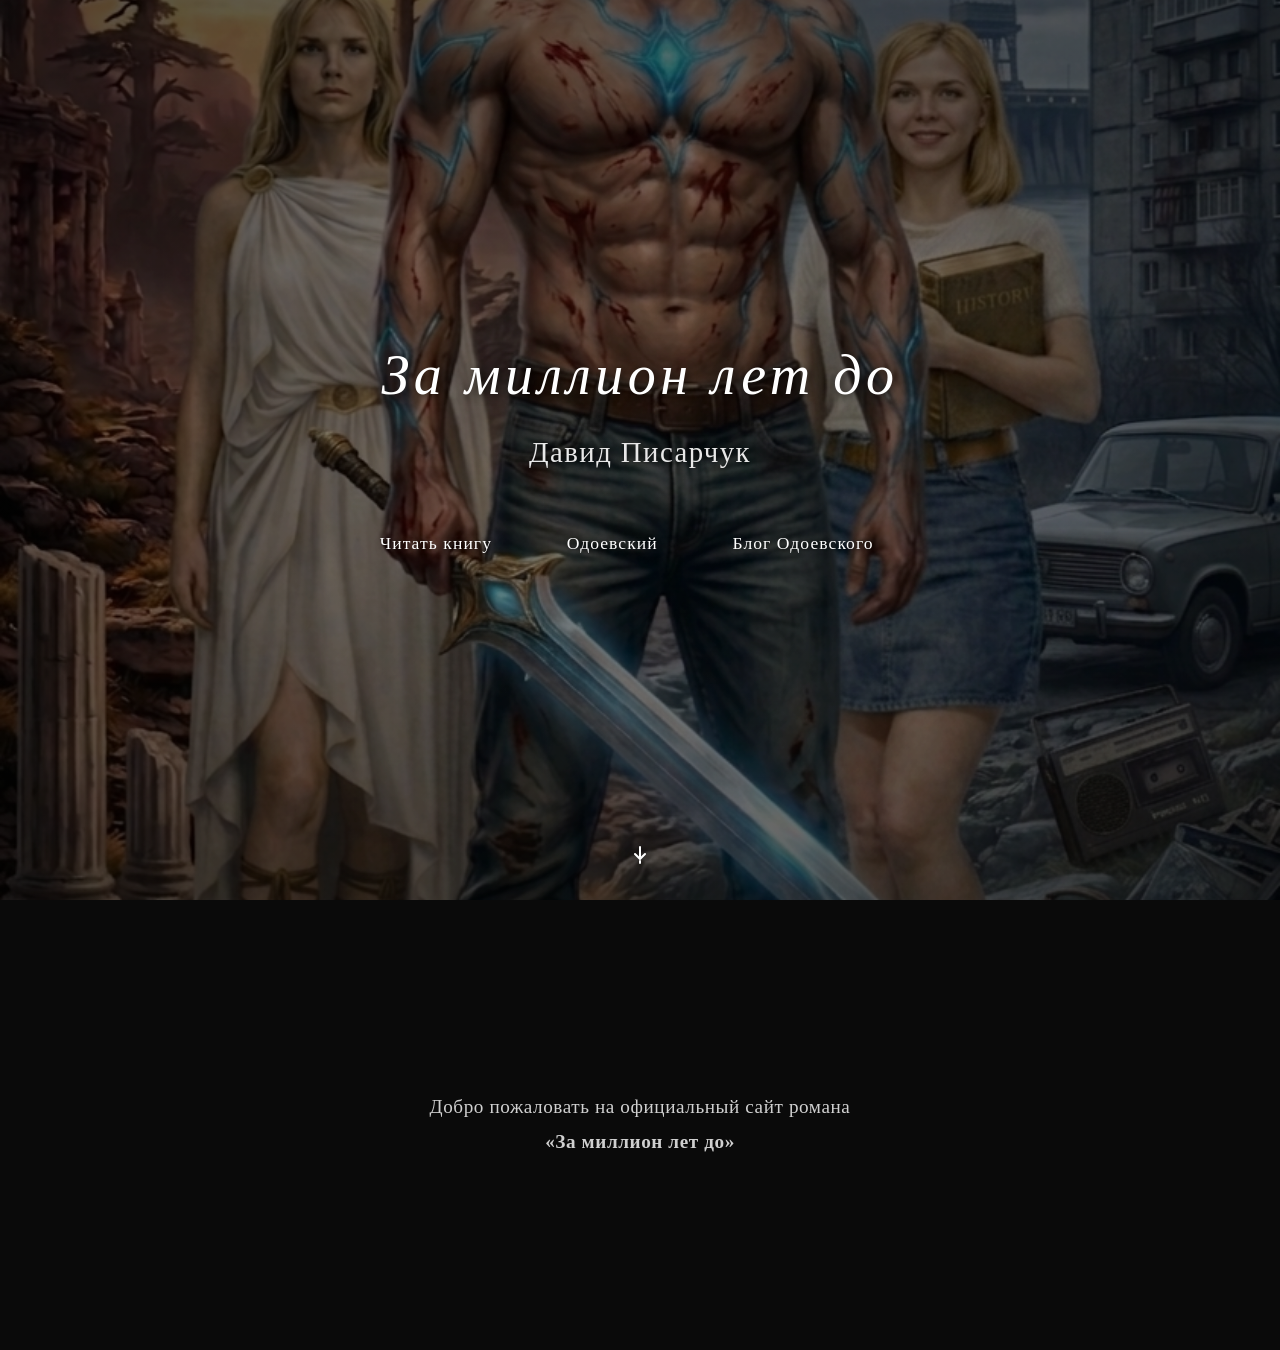
==== index.html @ 99cd32bf "Initial commit" ====
<!DOCTYPE html>
<html lang="ru">
<head>
    <meta charset="UTF-8">
    <meta name="viewport" content="width=device-width, initial-scale=1.0">
    <title>За миллион лет до — Давид Писарчук</title>
    <style>
        * {
            margin: 0;
            padding: 0;
            box-sizing: border-box;
        }

        html {
            scroll-behavior: smooth;
        }

        body {
            font-family: 'Georgia', 'Garamond', serif;
            overflow-x: hidden;
            background-color: #0a0a0a;
        }

        /* Hero Section */
        .hero {
            position: fixed;
            top: 0;
            left: 0;
            width: 100%;
            height: 100vh;
            background: linear-gradient(rgba(0, 0, 0, 0.3), rgba(0, 0, 0, 0.3)),
                        url('img/cover.jpg') center / cover no-repeat fixed;
            display: flex;
            align-items: center;
            justify-content: center;
            z-index: 1;
            overflow: hidden;
        }

        .hero::before {
            content: '';
            position: absolute;
            top: 0;
            left: 0;
            width: 100%;
            height: 100%;
            background: radial-gradient(ellipse at center, transparent 0%, rgba(0, 0, 0, 0.4) 100%);
            pointer-events: none;
        }

        .hero-overlay {
            position: absolute;
            top: 0;
            left: 0;
            width: 100%;
            height: 100%;
            background-color: rgba(0, 0, 0, 0.2);
            transition: background-color 0.3s ease-out;
            pointer-events: none;
        }

        /* Hero Content */
        .hero-content {
            position: relative;
            z-index: 10;
            text-align: center;
            color: #ffffff;
            animation: fadeInUp 1.2s ease-out;
        }

        @keyframes fadeInUp {
            from {
                opacity: 0;
                transform: translateY(30px);
            }
            to {
                opacity: 1;
                transform: translateY(0);
            }
        }

        .hero-title {
            font-size: 3.5rem;
            font-weight: 300;
            letter-spacing: 0.08em;
            line-height: 1.3;
            margin-bottom: 1.5rem;
            text-shadow: 2px 2px 8px rgba(0, 0, 0, 0.7);
            font-style: italic;
        }

        .hero-author {
            font-size: 1.8rem;
            font-weight: 300;
            letter-spacing: 0.05em;
            text-shadow: 1px 1px 6px rgba(0, 0, 0, 0.7);
            margin-bottom: 4rem;
            color: #e8e8e8;
        }

        /* Navigation Menu */
        .nav-menu {
            display: flex;
            gap: 3rem;
            flex-wrap: wrap;
            justify-content: center;
            margin-top: 3rem;
        }

        .nav-link {
            color: #ffffff;
            text-decoration: none;
            font-size: 1.1rem;
            letter-spacing: 0.06em;
            border-bottom: 2px solid transparent;
            transition: all 0.3s ease;
            padding-bottom: 0.3rem;
            text-shadow: 1px 1px 4px rgba(0, 0, 0, 0.6);
            position: relative;
        }

        .nav-link:hover {
            border-bottom-color: #ffffff;
            transform: translateY(-2px);
        }

        .nav-link::after {
            content: '→';
            margin-left: 0.5rem;
            opacity: 0;
            transition: opacity 0.3s ease;
        }

        .nav-link:hover::after {
            opacity: 1;
        }

        /* Scroll indicator */
        .scroll-indicator {
            position: absolute;
            bottom: 30px;
            left: 50%;
            transform: translateX(-50%);
            z-index: 20;
            animation: bounce 2s infinite;
        }

        @keyframes bounce {
            0%, 100% {
                transform: translateX(-50%) translateY(0);
            }
            50% {
                transform: translateX(-50%) translateY(10px);
            }
        }

        .scroll-indicator svg {
            width: 24px;
            height: 24px;
            stroke: #ffffff;
            fill: none;
            stroke-width: 2;
            filter: drop-shadow(0 1px 2px rgba(0, 0, 0, 0.5));
        }

        /* Content section */
        .content-section {
            position: relative;
            z-index: 2;
            margin-top: 100vh;
            padding: 4rem 2rem;
            background-color: #0a0a0a;
            color: #ffffff;
            text-align: center;
            min-height: 50vh;
            display: flex;
            align-items: center;
            justify-content: center;
        }

        .content-text {
            max-width: 600px;
            font-size: 1.2rem;
            line-height: 1.8;
            letter-spacing: 0.03em;
            color: #d0d0d0;
        }

        /* Responsive */
        @media (max-width: 768px) {
            .hero-title {
                font-size: 2.2rem;
            }

            .hero-author {
                font-size: 1.3rem;
            }

            .nav-menu {
                gap: 1.5rem;
                flex-direction: column;
                align-items: center;
            }

            .nav-link {
                font-size: 1rem;
            }
        }

        @media (max-width: 480px) {
            .hero-title {
                font-size: 1.8rem;
            }

            .hero-author {
                font-size: 1rem;
            }

            .nav-link {
                font-size: 0.9rem;
            }
        }
    </style>
</head>
<body>
    <section class="hero">
        <div class="hero-overlay" id="heroOverlay"></div>
        
        <div class="hero-content">
            <h1 class="hero-title">За миллион лет до</h1>
            <p class="hero-author">Давид Писарчук</p>
            
            <nav class="nav-menu">
                <a href="/kniga/" class="nav-link">Читать книгу</a>
                <a href="/odoevsky/" class="nav-link">Одоевский</a>
                <a href="/blog-odoevskogo/" class="nav-link">Блог Одоевского</a>
            </nav>
        </div>

        <div class="scroll-indicator">
            <svg viewBox="0 0 24 24" xmlns="http://www.w3.org/2000/svg">
                <path d="M12 5v10m0 4v2" stroke-linecap="round"/>
                <path d="M7 12l5 5 5-5" stroke-linecap="round" stroke-linejoin="round"/>
            </svg>
        </div>
    </section>

    <section class="content-section">
        <div class="content-text">
            <p>Добро пожаловать на официальный сайт романа<br><strong>«За миллион лет до»</strong></p>
        </div>
    </section>

    <script>
        // Smooth scroll effect with overlay color transition
        const heroOverlay = document.getElementById('heroOverlay');
        
        window.addEventListener('scroll', () => {
            const scrollPercent = window.scrollY / window.innerHeight;
            const overlayOpacity = Math.min(scrollPercent * 0.6, 0.8);
            
            heroOverlay.style.backgroundColor = `rgba(0, 0, 0, ${0.2 + overlayOpacity})`;
        });

        // Smooth scroll for navigation links
        document.querySelectorAll('a[href^="/"]').forEach(link => {
            link.addEventListener('click', (e) => {
                // Allow default navigation
                return true;
            });
        });
    </script>
</body>
</html>
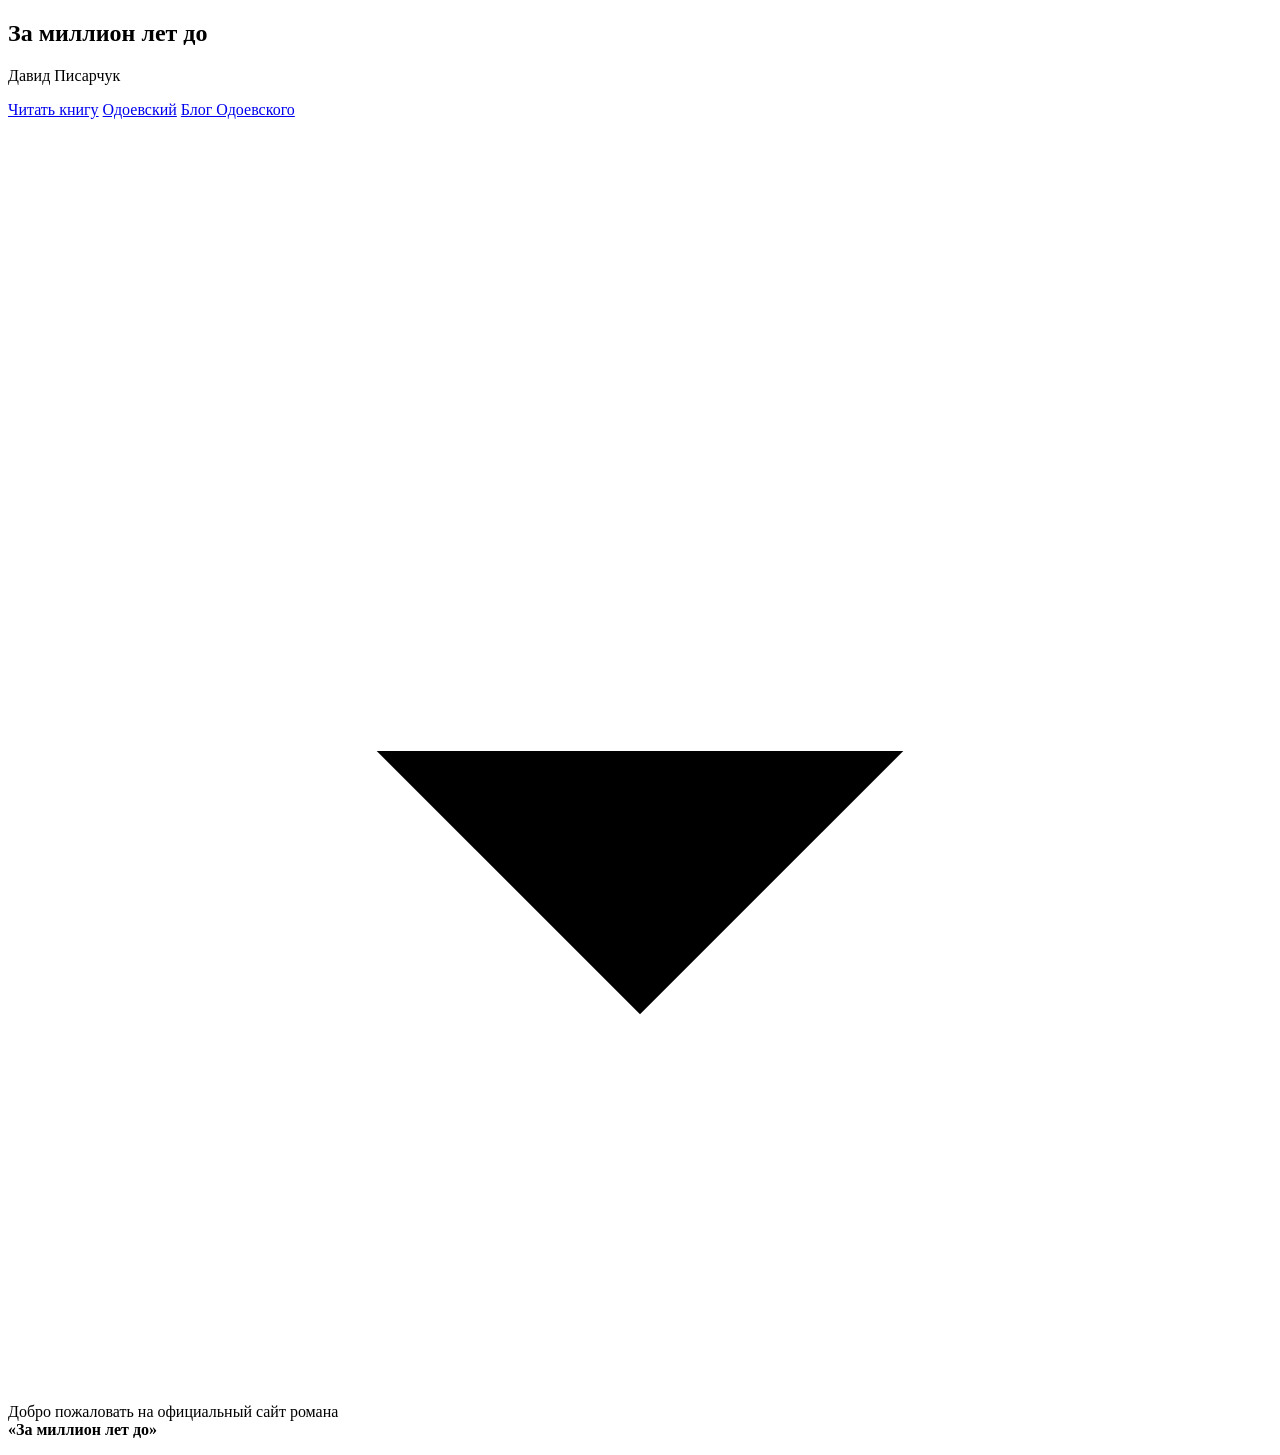
==== commit 5fbab282: "update index.html" ====
--- a/index.html
+++ b/index.html
@@ -1,226 +1,10 @@
 <!DOCTYPE html>
 <html lang="ru">
 <head>
-    <meta charset="UTF-8">
-    <meta name="viewport" content="width=device-width, initial-scale=1.0">
-    <title>За миллион лет до — Давид Писарчук</title>
-    <style>
-        * {
-            margin: 0;
-            padding: 0;
-            box-sizing: border-box;
-        }
-
-        html {
-            scroll-behavior: smooth;
-        }
-
-        body {
-            font-family: 'Georgia', 'Garamond', serif;
-            overflow-x: hidden;
-            background-color: #0a0a0a;
-        }
-
-        /* Hero Section */
-        .hero {
-            position: fixed;
-            top: 0;
-            left: 0;
-            width: 100%;
-            height: 100vh;
-            background: linear-gradient(rgba(0, 0, 0, 0.3), rgba(0, 0, 0, 0.3)),
-                        url('img/cover.jpg') center / cover no-repeat fixed;
-            display: flex;
-            align-items: center;
-            justify-content: center;
-            z-index: 1;
-            overflow: hidden;
-        }
-
-        .hero::before {
-            content: '';
-            position: absolute;
-            top: 0;
-            left: 0;
-            width: 100%;
-            height: 100%;
-            background: radial-gradient(ellipse at center, transparent 0%, rgba(0, 0, 0, 0.4) 100%);
-            pointer-events: none;
-        }
-
-        .hero-overlay {
-            position: absolute;
-            top: 0;
-            left: 0;
-            width: 100%;
-            height: 100%;
-            background-color: rgba(0, 0, 0, 0.2);
-            transition: background-color 0.3s ease-out;
-            pointer-events: none;
-        }
-
-        /* Hero Content */
-        .hero-content {
-            position: relative;
-            z-index: 10;
-            text-align: center;
-            color: #ffffff;
-            animation: fadeInUp 1.2s ease-out;
-        }
-
-        @keyframes fadeInUp {
-            from {
-                opacity: 0;
-                transform: translateY(30px);
-            }
-            to {
-                opacity: 1;
-                transform: translateY(0);
-            }
-        }
-
-        .hero-title {
-            font-size: 3.5rem;
-            font-weight: 300;
-            letter-spacing: 0.08em;
-            line-height: 1.3;
-            margin-bottom: 1.5rem;
-            text-shadow: 2px 2px 8px rgba(0, 0, 0, 0.7);
-            font-style: italic;
-        }
-
-        .hero-author {
-            font-size: 1.8rem;
-            font-weight: 300;
-            letter-spacing: 0.05em;
-            text-shadow: 1px 1px 6px rgba(0, 0, 0, 0.7);
-            margin-bottom: 4rem;
-            color: #e8e8e8;
-        }
-
-        /* Navigation Menu */
-        .nav-menu {
-            display: flex;
-            gap: 3rem;
-            flex-wrap: wrap;
-            justify-content: center;
-            margin-top: 3rem;
-        }
-
-        .nav-link {
-            color: #ffffff;
-            text-decoration: none;
-            font-size: 1.1rem;
-            letter-spacing: 0.06em;
-            border-bottom: 2px solid transparent;
-            transition: all 0.3s ease;
-            padding-bottom: 0.3rem;
-            text-shadow: 1px 1px 4px rgba(0, 0, 0, 0.6);
-            position: relative;
-        }
-
-        .nav-link:hover {
-            border-bottom-color: #ffffff;
-            transform: translateY(-2px);
-        }
-
-        .nav-link::after {
-            content: '→';
-            margin-left: 0.5rem;
-            opacity: 0;
-            transition: opacity 0.3s ease;
-        }
-
-        .nav-link:hover::after {
-            opacity: 1;
-        }
-
-        /* Scroll indicator */
-        .scroll-indicator {
-            position: absolute;
-            bottom: 30px;
-            left: 50%;
-            transform: translateX(-50%);
-            z-index: 20;
-            animation: bounce 2s infinite;
-        }
-
-        @keyframes bounce {
-            0%, 100% {
-                transform: translateX(-50%) translateY(0);
-            }
-            50% {
-                transform: translateX(-50%) translateY(10px);
-            }
-        }
-
-        .scroll-indicator svg {
-            width: 24px;
-            height: 24px;
-            stroke: #ffffff;
-            fill: none;
-            stroke-width: 2;
-            filter: drop-shadow(0 1px 2px rgba(0, 0, 0, 0.5));
-        }
-
-        /* Content section */
-        .content-section {
-            position: relative;
-            z-index: 2;
-            margin-top: 100vh;
-            padding: 4rem 2rem;
-            background-color: #0a0a0a;
-            color: #ffffff;
-            text-align: center;
-            min-height: 50vh;
-            display: flex;
-            align-items: center;
-            justify-content: center;
-        }
-
-        .content-text {
-            max-width: 600px;
-            font-size: 1.2rem;
-            line-height: 1.8;
-            letter-spacing: 0.03em;
-            color: #d0d0d0;
-        }
-
-        /* Responsive */
-        @media (max-width: 768px) {
-            .hero-title {
-                font-size: 2.2rem;
-            }
-
-            .hero-author {
-                font-size: 1.3rem;
-            }
-
-            .nav-menu {
-                gap: 1.5rem;
-                flex-direction: column;
-                align-items: center;
-            }
-
-            .nav-link {
-                font-size: 1rem;
-            }
-        }
-
-        @media (max-width: 480px) {
-            .hero-title {
-                font-size: 1.8rem;
-            }
-
-            .hero-author {
-                font-size: 1rem;
-            }
-
-            .nav-link {
-                font-size: 0.9rem;
-            }
-        }
-    </style>
+<link rel="stylesheet" href="css/styles.css">
+<meta charset="UTF-8">
+<meta name="viewport" content="width=device-width, initial-scale=1.0">
+<title>За миллион лет до — Давид Писарчук</title>
 </head>
 <body>
     <section class="hero">
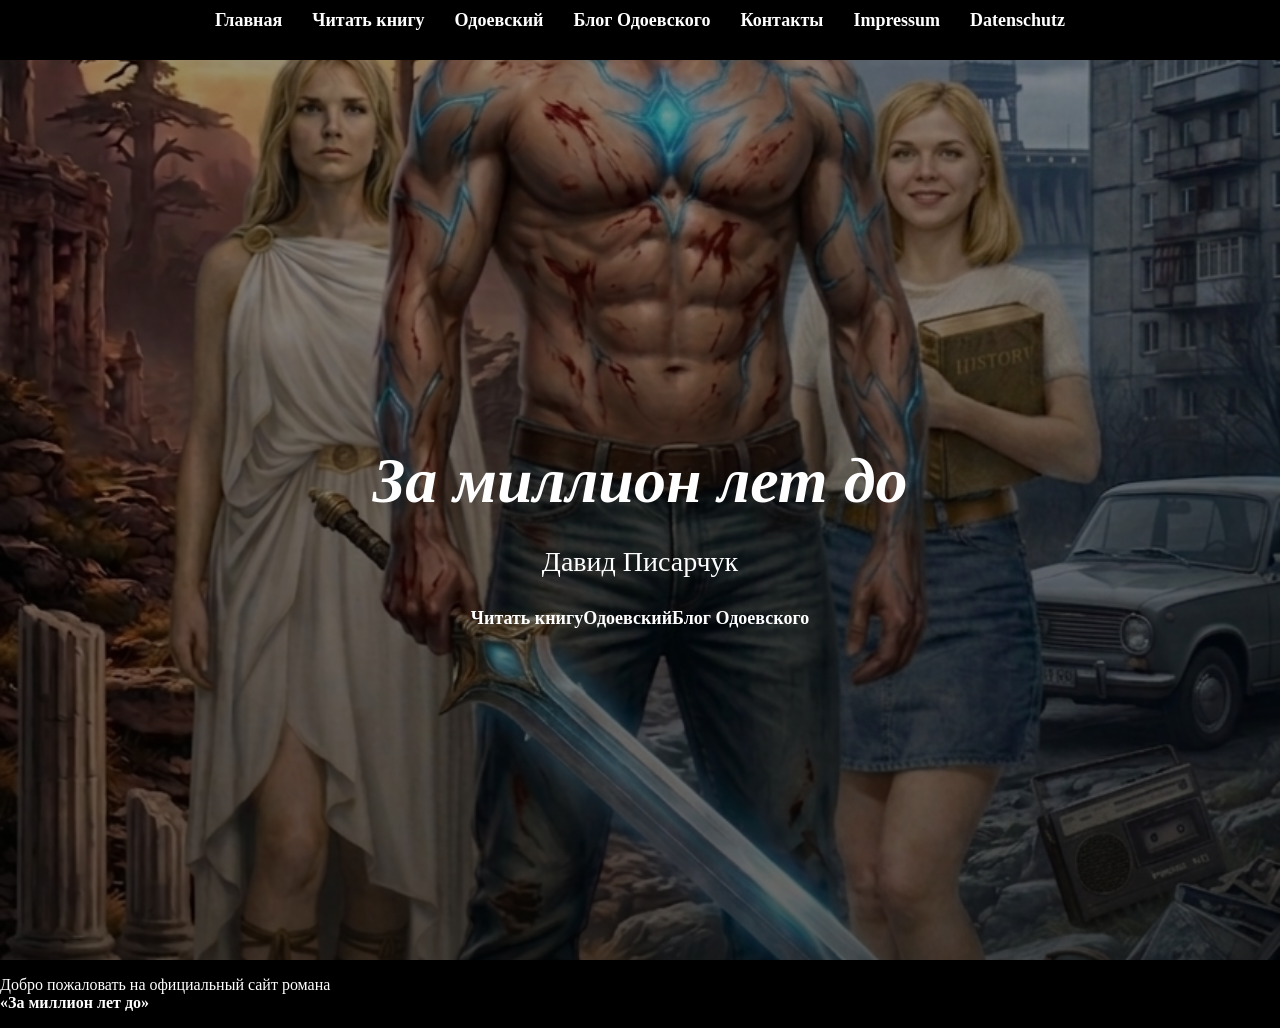
==== commit 70f3f273: "Добавлено верхнее меню сайта" ====
--- a/index.html
+++ b/index.html
@@ -7,6 +7,19 @@
 <title>За миллион лет до — Давид Писарчук</title>
 </head>
 <body>
+    <header class="top-nav">
+        <nav>
+            <ul class="nav-menu">
+                <li><a href="index.html">Главная</a></li>
+                <li><a href="kniga/index.html">Читать книгу</a></li>
+                <li><a href="odoevsky/index.html">Одоевский</a></li>
+                <li><a href="blog-odoevskogo/index.html">Блог Одоевского</a></li>
+                <li><a href="kontakt.html">Контакты</a></li>
+                <li><a href="impressum.html">Impressum</a></li>
+                <li><a href="datenschutz.html">Datenschutz</a></li>
+            </ul>
+        </nav>
+    </header>
     <section class="hero">
         <div class="hero-overlay" id="heroOverlay"></div>
         
--- a/css/styles.css
+++ b/css/styles.css
@@ -0,0 +1,88 @@
+body {
+    margin: 0;
+    font-family: Georgia, serif;
+    background: black;
+    color: white;
+    padding-top: 60px; /* For fixed menu */
+}
+
+.hero {
+    position: relative;
+    width: 100%;
+    height: 100vh;
+
+    background:
+        linear-gradient(rgba(0,0,0,0.4), rgba(0,0,0,0.6)),
+        url('../img/cover.jpg') center / cover no-repeat;
+
+    display: flex;
+    align-items: center;
+    justify-content: center;
+    text-align: center;
+}
+
+.hero-content {
+    z-index: 2;
+}
+
+.hero-title {
+    font-size: 64px;
+    font-style: italic;
+    margin-bottom: 10px;
+}
+
+.hero-author {
+    font-size: 28px;
+    margin-bottom: 30px;
+}
+
+.hero-links a {
+    color: white;
+    margin: 0 15px;
+    font-size: 20px;
+    text-decoration: none;
+}
+
+.hero-links a:hover {
+    text-decoration: underline;
+}
+
+/* Top Navigation Menu */
+.top-nav {
+    position: fixed;
+    top: 0;
+    left: 0;
+    width: 100%;
+    background: rgba(0, 0, 0, 0.9);
+    z-index: 10;
+    padding: 10px 0;
+    text-align: center;
+}
+
+.nav-menu {
+    list-style: none;
+    margin: 0;
+    padding: 0;
+    display: flex;
+    justify-content: center;
+    flex-wrap: wrap;
+}
+
+.nav-menu li {
+    margin: 0 15px;
+}
+
+.nav-menu a {
+    color: white;
+    text-decoration: none;
+    font-size: 18px;
+    font-weight: bold;
+}
+
+.nav-menu a:hover {
+    text-decoration: underline;
+}
+
+main {
+    padding-top: 80px; /* Adjust based on menu height */
+}
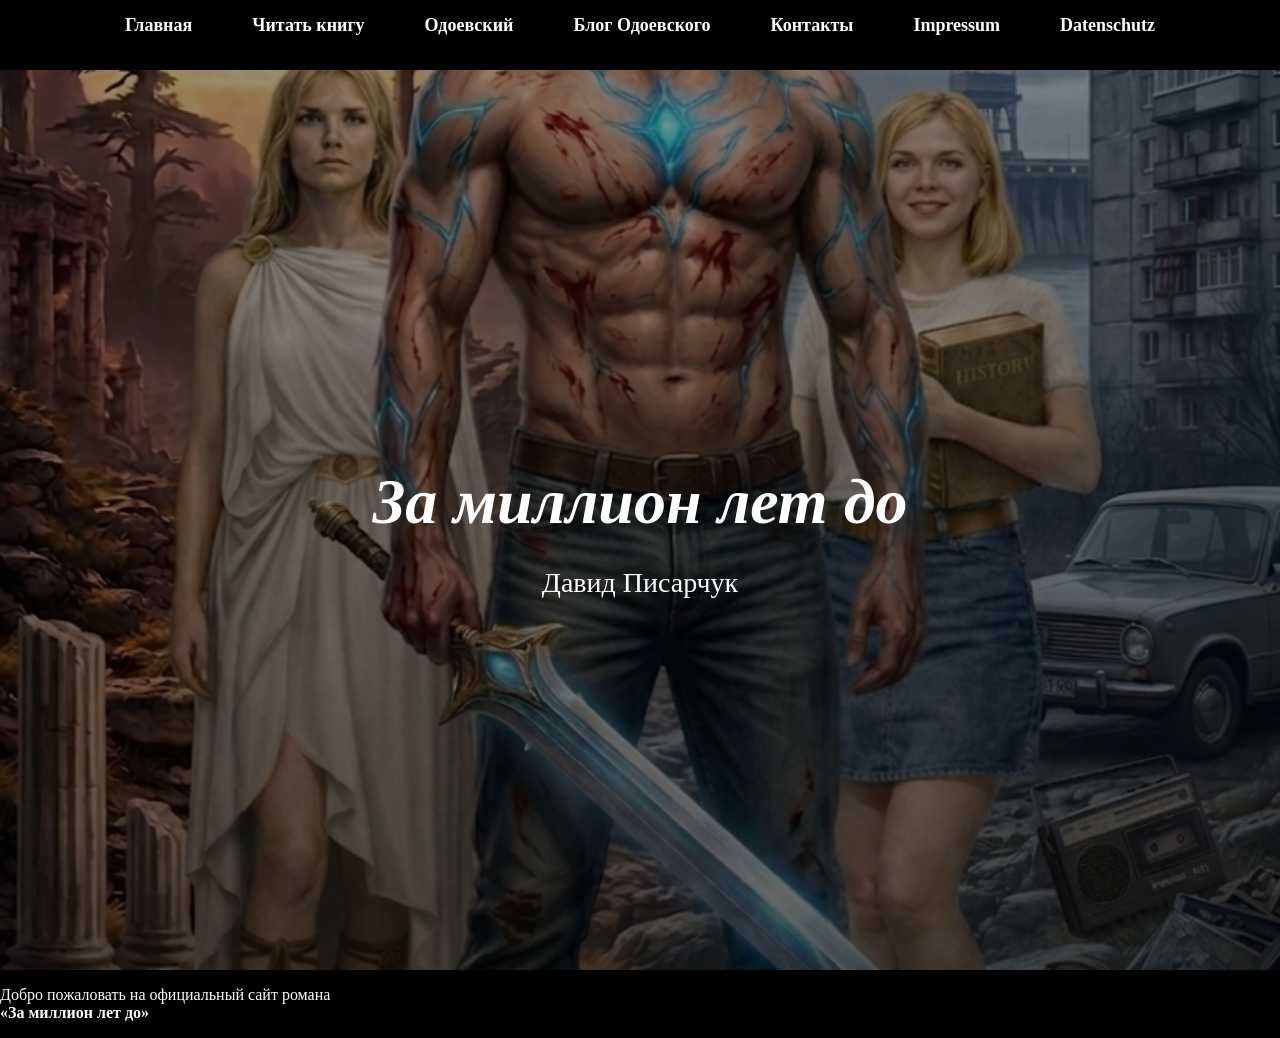
==== commit c13423a7: "Верхнее меню" ====
--- a/index.html
+++ b/index.html
@@ -26,12 +26,6 @@
         <div class="hero-content">
             <h1 class="hero-title">За миллион лет до</h1>
             <p class="hero-author">Давид Писарчук</p>
-            
-            <nav class="nav-menu">
-                <a href="/kniga/" class="nav-link">Читать книгу</a>
-                <a href="/odoevsky/" class="nav-link">Одоевский</a>
-                <a href="/blog-odoevskogo/" class="nav-link">Блог Одоевского</a>
-            </nav>
         </div>
 
         <div class="scroll-indicator">
--- a/css/styles.css
+++ b/css/styles.css
@@ -3,7 +3,7 @@
     font-family: Georgia, serif;
     background: black;
     color: white;
-    padding-top: 60px; /* For fixed menu */
+    padding-top: 70px; /* For fixed menu */
 }
 
 .hero {
@@ -53,10 +53,11 @@
     top: 0;
     left: 0;
     width: 100%;
-    background: rgba(0, 0, 0, 0.9);
+    background: rgba(0, 0, 0, 0.8);
     z-index: 10;
-    padding: 10px 0;
+    padding: 15px 0;
     text-align: center;
+    box-shadow: 0 2px 5px rgba(0, 0, 0, 0.5);
 }
 
 .nav-menu {
@@ -65,11 +66,12 @@
     padding: 0;
     display: flex;
     justify-content: center;
+    align-items: center;
     flex-wrap: wrap;
 }
 
 .nav-menu li {
-    margin: 0 15px;
+    margin: 0 20px;
 }
 
 .nav-menu a {
@@ -77,12 +79,37 @@
     text-decoration: none;
     font-size: 18px;
     font-weight: bold;
+    padding: 5px 10px;
+    transition: background-color 0.3s ease, color 0.3s ease;
 }
 
 .nav-menu a:hover {
-    text-decoration: underline;
+    background-color: rgba(255, 255, 255, 0.1);
+    color: #f0f0f0;
+    border-radius: 4px;
+}
+
+/* Mobile responsiveness */
+@media (max-width: 768px) {
+    .nav-menu {
+        flex-direction: column;
+        align-items: center;
+    }
+    
+    .nav-menu li {
+        margin: 5px 0;
+    }
+    
+    .nav-menu a {
+        font-size: 16px;
+        padding: 8px 15px;
+    }
+    
+    .top-nav {
+        padding: 10px 0;
+    }
 }
 
 main {
-    padding-top: 80px; /* Adjust based on menu height */
+    padding-top: 20px; /* Additional spacing */
 }
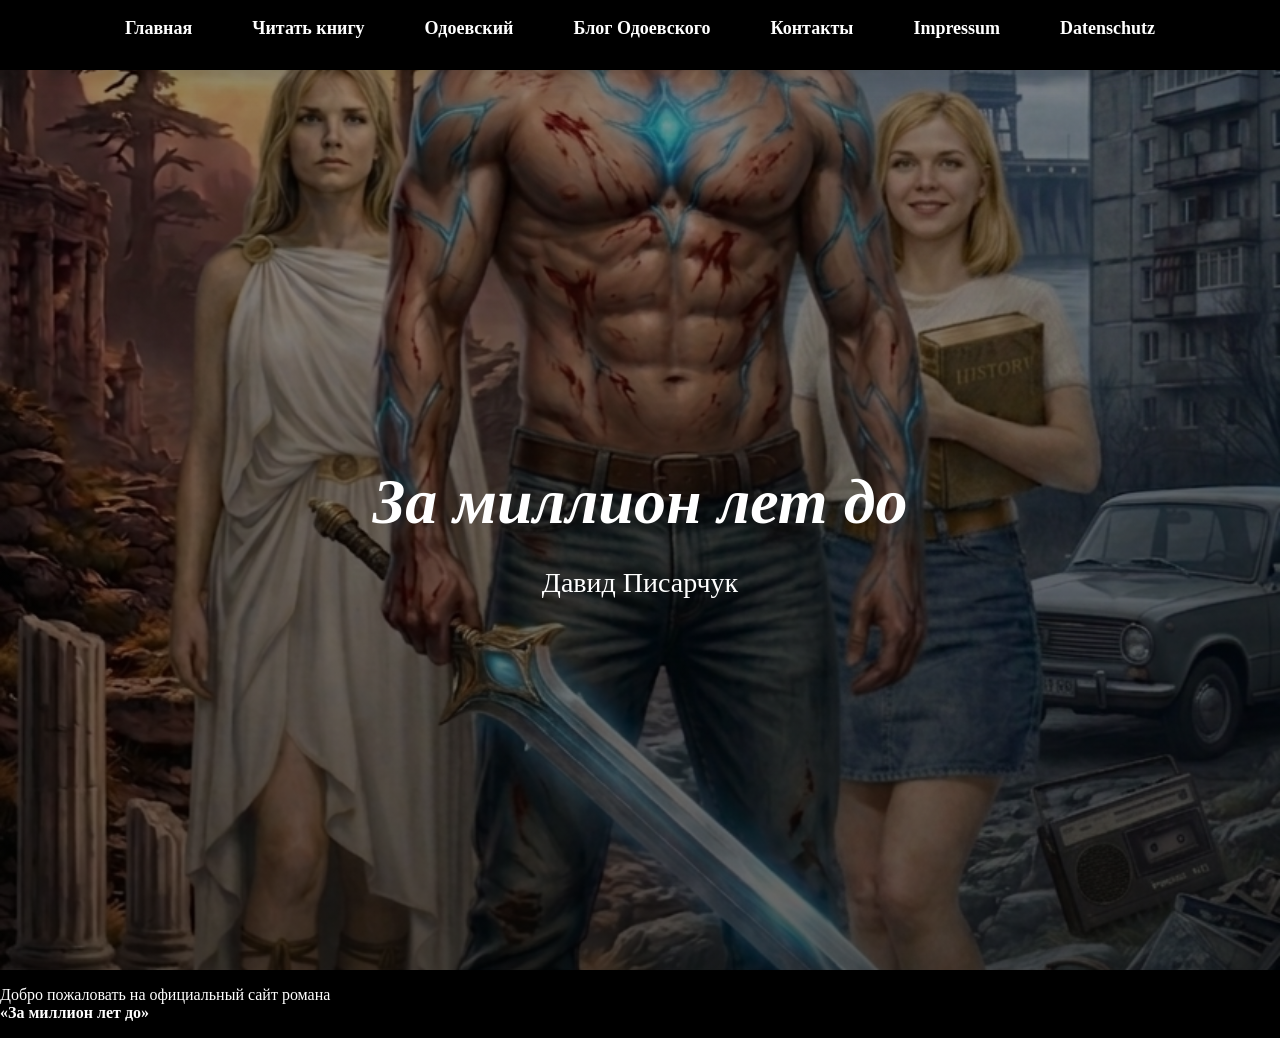
==== commit 27914c0b: "Исправлено верхнее меню сайта" ====
--- a/index.html
+++ b/index.html
@@ -8,6 +8,9 @@
 </head>
 <body>
     <header class="top-nav">
+        <button class="nav-toggle" aria-expanded="false" aria-label="Меню">
+            <span></span>
+        </button>
         <nav>
             <ul class="nav-menu">
                 <li><a href="index.html">Главная</a></li>
@@ -60,6 +63,17 @@
                 return true;
             });
         });
+
+        const navToggle = document.querySelector('.nav-toggle');
+        const topNav = document.querySelector('.top-nav');
+
+        if (navToggle && topNav) {
+            navToggle.addEventListener('click', () => {
+                const expanded = navToggle.getAttribute('aria-expanded') === 'true';
+                navToggle.setAttribute('aria-expanded', String(!expanded));
+                topNav.classList.toggle('menu-open');
+            });
+        }
     </script>
 </body>
 </html>
--- a/css/styles.css
+++ b/css/styles.css
@@ -53,11 +53,54 @@
     top: 0;
     left: 0;
     width: 100%;
-    background: rgba(0, 0, 0, 0.8);
-    z-index: 10;
-    padding: 15px 0;
-    text-align: center;
-    box-shadow: 0 2px 5px rgba(0, 0, 0, 0.5);
+    background: rgba(0, 0, 0, 0.55);
+    backdrop-filter: blur(12px);
+    -webkit-backdrop-filter: blur(12px);
+    z-index: 1000;
+    padding: 18px 0;
+    box-shadow: 0 8px 30px rgba(0, 0, 0, 0.35);
+}
+
+.top-nav nav {
+    display: flex;
+    justify-content: center;
+    align-items: center;
+}
+
+.nav-toggle {
+    display: none;
+    appearance: none;
+    border: none;
+    background: transparent;
+    cursor: pointer;
+    padding: 10px;
+    color: white;
+}
+
+.nav-toggle span,
+.nav-toggle span::before,
+.nav-toggle span::after {
+    display: block;
+    width: 24px;
+    height: 2px;
+    background: white;
+    position: relative;
+    transition: transform 0.25s ease, opacity 0.25s ease;
+}
+
+.nav-toggle span::before,
+.nav-toggle span::after {
+    content: '';
+    position: absolute;
+    left: 0;
+}
+
+.nav-toggle span::before {
+    top: -7px;
+}
+
+.nav-toggle span::after {
+    top: 7px;
 }
 
 .nav-menu {
@@ -67,11 +110,14 @@
     display: flex;
     justify-content: center;
     align-items: center;
-    flex-wrap: wrap;
+    gap: 32px;
+    flex-wrap: nowrap;
+    white-space: nowrap;
+    overflow-x: auto;
 }
 
 .nav-menu li {
-    margin: 0 20px;
+    margin: 0;
 }
 
 .nav-menu a {
@@ -79,36 +125,62 @@
     text-decoration: none;
     font-size: 18px;
     font-weight: bold;
-    padding: 5px 10px;
-    transition: background-color 0.3s ease, color 0.3s ease;
+    padding: 10px 14px;
+    transition: background-color 0.25s ease, color 0.25s ease, transform 0.25s ease;
 }
 
-.nav-menu a:hover {
-    background-color: rgba(255, 255, 255, 0.1);
-    color: #f0f0f0;
-    border-radius: 4px;
+.nav-menu a:hover,
+.nav-menu a:focus {
+    background-color: rgba(255, 255, 255, 0.12);
+    color: #ffffff;
+    border-radius: 6px;
+    transform: translateY(-1px);
 }
 
 /* Mobile responsiveness */
 @media (max-width: 768px) {
+    .top-nav {
+        padding: 12px 16px;
+        display: flex;
+        align-items: center;
+        justify-content: space-between;
+    }
+
+    .nav-toggle {
+        display: inline-flex;
+    }
+
+    .top-nav nav {
+        width: 100%;
+        display: none;
+    }
+
+    .top-nav.menu-open nav {
+        display: block;
+    }
+
     .nav-menu {
+        display: flex;
         flex-direction: column;
-        align-items: center;
+        align-items: stretch;
+        gap: 8px;
+        width: 100%;
+        margin-top: 12px;
+        padding: 0;
     }
-    
+
     .nav-menu li {
-        margin: 5px 0;
+        margin: 0;
     }
-    
+
     .nav-menu a {
         font-size: 16px;
-        padding: 8px 15px;
-    }
-    
-    .top-nav {
-        padding: 10px 0;
+        padding: 12px 16px;
+        display: block;
+        text-align: center;
     }
 }
+
 
 main {
     padding-top: 20px; /* Additional spacing */
